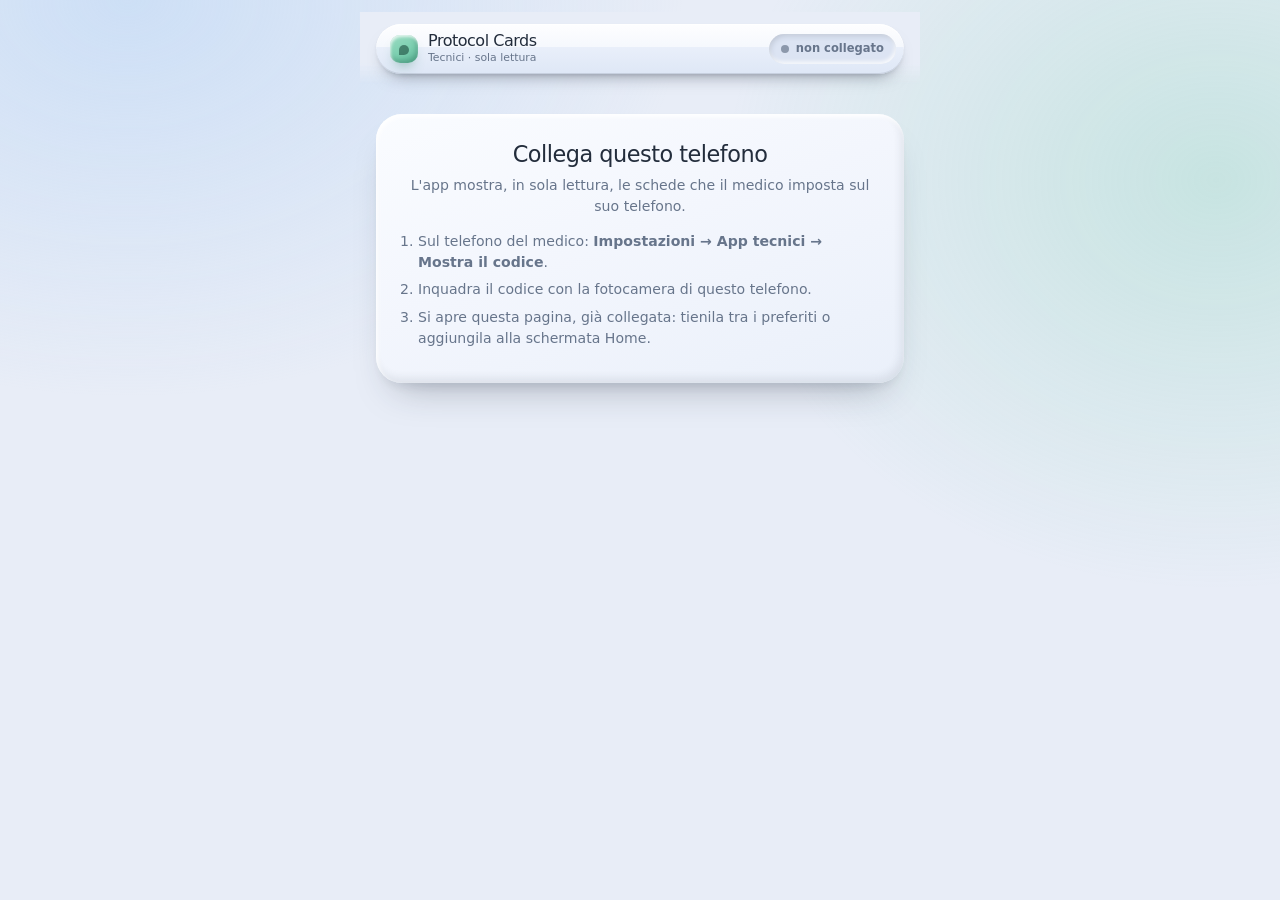
==== tecnico/index.html @ 2e2283e3 "Apprendi su richiesta, sezioni dei distretti e app tecnici di sola lettura Apprendimento - Si impara" ====
<!DOCTYPE html>
<html lang="it">
<head>
<meta charset="UTF-8">
<meta name="viewport" content="width=device-width, initial-scale=1.0, viewport-fit=cover">
<meta name="theme-color" content="#E8EDF7">
<meta name="robots" content="noindex">
<title>Protocol Cards — Tecnici</title>
<style>
/* ═══════════════════════════════════════════════════════════════════
   PROTOCOL CARDS · app tecnici
   Sola lettura. Mostra le schede che il medico ha impostato sul suo
   telefono — fasi, mezzo, peso e nota — e si aggiorna da sola tramite il
   canale cifrato (../desktop/canale.js). Non conserva dati dei pazienti:
   alla riapertura li riceve di nuovo. Sul telefono resta solo
   l'abbinamento.
   ═══════════════════════════════════════════════════════════════════ */
:root{
  --canvas:#E8EDF7; --plate:#F3F6FD; --plate-2:#EAF0FA; --sunk:#DCE4F3;
  --ink:#232D3C; --ink-2:#67758B; --ink-3:#8C98AB;
  --jade:#7CCFB0; --jade-ink:#2A7A62; --jade-s:#E1F4EC;
  --coral:#E8735C; --coral-ink:#B3432E; --coral-s:#FBE6E1;
  --amber:#F0C980; --amber-ink:#8A5A0B; --amber-s:#FCF1DC;
  --viola:#5B3FA0; --viola-s:#EEE8FA;
  --line:rgba(35,45,60,.09);
  --ease:cubic-bezier(.19,.86,.22,1);
  --clay:0 22px 38px -20px rgba(35,45,60,.36),0 8px 16px -10px rgba(35,45,60,.18),inset 2px 3px 4px 0 rgba(255,255,255,.95),inset -3px -5px 9px 0 rgba(35,45,60,.09);
  --well-s:inset 2px 3px 6px -2px rgba(35,45,60,.2),inset -1px -2px 4px 0 rgba(255,255,255,.9);
  --gloss:linear-gradient(180deg,#FEFEFF 0%,#F5F8FD 46%,#E9EFFA 46.01%,#DEE7F6 100%);
  --gloss-down:linear-gradient(180deg,#E1E9F6 0%,#EAF0FA 54%,#F5F8FD 54.01%,#FCFDFF 100%);
  --lip:inset 0 1px 0 0 #fff,inset 0 -1px 0 0 rgba(35,45,60,.12);
  --lift:0 10px 18px -11px rgba(35,45,60,.6),0 2px 4px -2px rgba(35,45,60,.16);
  --f-disp:'Outfit','Segoe UI Variable Display','Segoe UI',system-ui,-apple-system,sans-serif;
  --f-text:'Albert Sans','Segoe UI Variable Text','Segoe UI',system-ui,-apple-system,sans-serif;
  --f-mono:ui-monospace,'Cascadia Mono',Consolas,monospace;
}
*,*::before,*::after{box-sizing:border-box}
body{margin:0;min-height:100vh;background:var(--canvas);color:var(--ink);font-family:var(--f-text);font-size:15px;line-height:1.5;-webkit-font-smoothing:antialiased}
body::before{content:"";position:fixed;inset:0;pointer-events:none;z-index:0;
  background:radial-gradient(70vw 50vw at 10% 0%,rgba(183,212,245,.55),transparent 62%),
             radial-gradient(60vw 50vw at 95% 20%,rgba(124,207,176,.30),transparent 64%)}
button{font:inherit;color:inherit}
h1,h2,h3{font-family:var(--f-disp);font-weight:300;letter-spacing:-.022em;margin:0;line-height:1.12}
p{margin:0}
.shell{position:relative;z-index:1;width:min(560px,100%);margin:0 auto;padding:12px 16px calc(40px + env(safe-area-inset-bottom))}

.top{position:sticky;top:0;z-index:20;margin:0 -16px;padding:12px 16px 10px;background:linear-gradient(var(--canvas) 70%,rgba(232,237,247,0))}
.bar{display:flex;align-items:center;gap:10px;padding:8px 8px 8px 14px;border-radius:99px;background:var(--gloss);box-shadow:var(--lift),var(--lip)}
.mark{width:28px;height:28px;border-radius:10px;flex:0 0 auto;position:relative;background:linear-gradient(155deg,#9BDCC3,var(--jade) 55%,#5FBB9C);
  box-shadow:0 8px 14px -8px rgba(42,122,98,.8),inset 1px 2px 3px rgba(255,255,255,.75),inset -2px -3px 5px rgba(20,80,62,.28)}
.mark::after{content:"";position:absolute;left:50%;top:52%;width:10px;height:10px;transform:translate(-50%,-50%);border-radius:99px 99px 99px 3px;background:rgba(18,63,51,.55)}
.brand{min-width:0}
.brand b{display:block;font-family:var(--f-disp);font-weight:500;font-size:1rem;letter-spacing:-.03em;line-height:1.1;white-space:nowrap}
.brand small{display:block;font-size:.68rem;color:var(--ink-2);white-space:nowrap}
.stato{margin-left:auto;display:flex;align-items:center;gap:7px;padding:6px 12px;border-radius:99px;font-size:.72rem;font-weight:700;
  background:var(--sunk);color:var(--ink-2);box-shadow:var(--well-s);white-space:nowrap}
.stato i{width:8px;height:8px;border-radius:50%;background:var(--ink-3)}
.stato.ok{background:var(--jade-s);color:var(--jade-ink)}.stato.ok i{background:var(--jade);box-shadow:0 0 0 3px rgba(124,207,176,.35)}
.stato.attesa{background:var(--amber-s);color:var(--amber-ink)}.stato.attesa i{background:var(--amber)}
.stato.ko{background:var(--coral-s);color:var(--coral-ink)}.stato.ko i{background:var(--coral)}
.menu{width:34px;height:34px;border:0;border-radius:50%;cursor:pointer;background:transparent;font-size:1.1rem;color:var(--ink-2)}

.giorno{display:flex;align-items:baseline;gap:10px;margin:18px 4px 12px}
.giorno h1{font-size:1.6rem}
.giorno span{font-size:.8rem;color:var(--ink-2)}
.giorno .plan{font-size:.62rem;font-weight:700;letter-spacing:.12em;text-transform:uppercase;padding:2px 8px;border-radius:99px;background:var(--viola-s);color:var(--viola)}
.nota-sola{margin:0 4px 6px;font-size:.76rem;color:var(--ink-3)}

.carte{display:flex;flex-direction:column;gap:12px}
.carta{position:relative;border-radius:24px;padding:16px 16px 14px;background:linear-gradient(160deg,#FAFCFF,var(--plate) 46%,var(--plate-2));box-shadow:var(--clay)}
.carta.fatta{opacity:.55}
.carta.prossima{box-shadow:var(--clay),inset 0 0 0 2px var(--jade)}
.carta.nuova::after{content:"aggiornato";position:absolute;top:14px;right:14px;font-size:.6rem;font-weight:700;letter-spacing:.1em;text-transform:uppercase;
  padding:3px 8px;border-radius:99px;background:var(--amber-s);color:var(--amber-ink);animation:sfuma 6s forwards}
@keyframes sfuma{0%,80%{opacity:1}100%{opacity:0}}
.c-testa{display:flex;align-items:baseline;gap:10px;flex-wrap:wrap}
.c-ora{font-family:var(--f-disp);font-size:1.7rem;font-weight:400;color:var(--jade-ink);letter-spacing:-.02em}
.c-acc{font-family:var(--f-mono);font-size:.72rem;color:var(--ink-3)}
.c-badge{font-size:.6rem;font-weight:700;letter-spacing:.1em;text-transform:uppercase;padding:2px 8px;border-radius:99px}
.c-badge.ps{background:var(--coral-s);color:var(--coral-ink)}
.c-badge.eseguito{background:var(--sunk);color:var(--ink-2)}
.c-esame{font-size:.78rem;font-weight:600;color:var(--ink-2);margin-top:2px}
.c-quesito{font-size:.84rem;color:var(--ink-2);margin-top:2px}
.c-proto{display:flex;align-items:center;flex-wrap:wrap;gap:8px;margin:12px 0 10px}
.c-proto h3{font-size:1.25rem}
.fonte{font-size:.6rem;font-weight:700;letter-spacing:.12em;text-transform:uppercase;padding:2px 8px;border-radius:99px;background:var(--jade-s);color:var(--jade-ink)}
.fonte.personale{background:var(--viola-s);color:var(--viola)}
.fasi{display:flex;flex-direction:column;gap:6px}
.fase{display:grid;grid-template-columns:auto 1fr;gap:2px 10px;align-items:center;padding:8px 10px;border-radius:14px;background:rgba(255,255,255,.65);box-shadow:var(--well-s)}
.fase .rit{font-size:.84rem;font-weight:600}
.fase .zona{grid-column:2;font-size:.74rem;color:var(--ink-2)}
.ftag{display:inline-flex;align-items:center;gap:5px;padding:3px 10px 3px 8px;border-radius:99px;font-size:.74rem;font-weight:700;white-space:nowrap;
  background:var(--bg);color:var(--tx);box-shadow:inset 0 0 0 1px rgba(35,45,60,.06)}
.ftag::before{content:"";width:8px;height:8px;border-radius:50%;background:var(--c)}
.mdc{display:flex;flex-wrap:wrap;align-items:baseline;gap:4px 16px;margin-top:12px;padding:12px 14px;border-radius:16px;background:var(--sunk);box-shadow:var(--well-s)}
.mdc .v b{font-family:var(--f-disp);font-weight:400;font-size:1.45rem}
.mdc .v span{font-size:.74rem;color:var(--ink-2);margin-left:3px}
.mdc small{flex-basis:100%;font-size:.74rem;color:var(--ink-2)}
.mdc .avv{color:var(--coral-ink)}
.nota-med{margin-top:10px;padding:10px 12px;border-radius:14px;background:var(--amber-s);color:#5A3A05;font-size:.84rem;white-space:pre-wrap}
.nota-med b{display:block;font-size:.62rem;letter-spacing:.12em;text-transform:uppercase;color:var(--amber-ink);margin-bottom:2px}

.vuoto,.abbina{margin-top:30px;padding:28px 22px;border-radius:26px;text-align:center;background:linear-gradient(160deg,#FAFCFF,var(--plate) 46%,var(--plate-2));box-shadow:var(--clay)}
.vuoto h2,.abbina h2{font-size:1.4rem;margin-bottom:8px}
.vuoto p,.abbina p{font-size:.88rem;color:var(--ink-2)}
.abbina ol{text-align:left;font-size:.88rem;color:var(--ink-2);margin:14px 0 0;padding-left:20px}
.abbina li{margin-bottom:6px}
.btn{display:inline-flex;align-items:center;justify-content:center;height:42px;padding:0 20px;border:0;border-radius:99px;cursor:pointer;font-weight:600;font-size:.88rem;
  background-image:var(--gloss);box-shadow:var(--lift),var(--lip)}
.btn:active{background-image:var(--gloss-down)}
.btn.danger{color:var(--coral-ink)}
.foglio{position:fixed;inset:0;z-index:50;display:none;align-items:flex-end;background:rgba(35,45,60,.3)}
.foglio.on{display:flex}
.foglio > div{width:100%;max-width:560px;margin:0 auto;padding:22px 20px calc(22px + env(safe-area-inset-bottom));border-radius:26px 26px 0 0;background:var(--plate);box-shadow:var(--clay)}
.foglio h3{font-size:1.2rem;margin-bottom:6px}
.foglio p{font-size:.84rem;color:var(--ink-2);margin-bottom:16px}
.foglio .riga{display:flex;gap:10px}
.foglio .riga .btn{flex:1}
</style>
</head>
<body>
<div class="shell">
  <header class="top">
    <div class="bar">
      <span class="mark" aria-hidden="true"></span>
      <div class="brand"><b>Protocol Cards</b><small>Tecnici · sola lettura</small></div>
      <span class="stato" id="stato"><i></i><span>avvio…</span></span>
      <button class="menu" id="menu" aria-label="Impostazioni" hidden>⋯</button>
    </div>
  </header>
  <main id="vista"></main>
</div>

<div class="foglio" id="foglio" role="dialog" aria-modal="true" aria-labelledby="fTit">
  <div>
    <h3 id="fTit">Questo telefono</h3>
    <p id="fTesto"></p>
    <div class="riga"><button class="btn" id="fChiudi">Chiudi</button><button class="btn danger" id="fScollega">Scollega</button></div>
  </div>
</div>

<script src="../desktop/protocolli.js"></script>
<script src="../desktop/canale.js"></script>
<script>
'use strict';
const $ = id => document.getElementById(id);
const PR = Protocolli;
const esc = s => String(s == null ? '' : s).replace(/[&<>"']/g, c => ({ '&':'&amp;','<':'&lt;','>':'&gt;','"':'&quot;',"'":'&#39;' }[c]));
const it = (n, d = 1) => Number(n).toFixed(d).replace('.', ',');
const K_CANALE = 'protocol-cards.tecnico.canale', K_DEV = 'protocol-cards.tecnico.dev';
const leggi = k => { try { return localStorage.getItem(k); } catch (_) { return null; } };
const scrivi = (k, v) => { try { v === null ? localStorage.removeItem(k) : localStorage.setItem(k, v); } catch (_) {} };

/* identità del telefono: un codice casuale e sistema/browser, per far
   vedere al medico quali telefoni sono aggiornati                      */
let dev = leggi(K_DEV);
if (!dev) { dev = Math.random().toString(36).slice(2, 10); scrivi(K_DEV, dev); }
function nomeDispositivo() {
  const u = navigator.userAgent;
  const so = /iPhone|iPad/.test(u) ? 'iPhone' : /Android/.test(u) ? 'Android' : /Windows/.test(u) ? 'Windows' : /Mac/.test(u) ? 'Mac' : 'telefono';
  const br = /EdgA?\//.test(u) ? 'Edge' : /CriOS|Chrome\//.test(u) ? 'Chrome' : /FxiOS|Firefox\//.test(u) ? 'Firefox' : /Safari\//.test(u) ? 'Safari' : '';
  return [so, br].filter(Boolean).join(' · ') + ' · ' + dev.slice(0, 4);
}

let sess = null, attuale = null, prima = new Map();
/* al collegamento il relay ripete le pubblicazioni delle ultime ore, in
   ordine: in quei primi secondi le differenze non sono novità          */
let quietoFino = 0;

function stato(cls, testo) { const s = $('stato'); s.className = 'stato ' + cls; s.lastChild.textContent = testo; }
const oraDi = ms => new Date(ms).toLocaleTimeString('it-IT', { hour: '2-digit', minute: '2-digit' });

/* ── abbinamento ── */
async function avvia() {
  if (!window.crypto || !crypto.subtle || typeof Canale === 'undefined') {
    stato('ko', 'non supportato');
    return mostra(`<div class="abbina"><h2>Browser non supportato</h2><p>Apri l'app con Chrome o Safari aggiornati.</p></div>`);
  }
  /* il codice porta la chiave nel frammento: si salva e si toglie subito
     dalla barra degli indirizzi e dalla cronologia                     */
  const dalQR = Canale.daFrammento(location.hash);
  if (location.hash) history.replaceState(null, '', location.pathname + location.search);
  if (dalQR) scrivi(K_CANALE, JSON.stringify(dalQR));
  let link = null;
  try { link = JSON.parse(leggi(K_CANALE) || 'null'); } catch (_) {}
  if (!Canale.valido(link)) return nonAbbinato();
  try { sess = await Canale.apri(link); } catch (_) { scrivi(K_CANALE, null); return nonAbbinato(); }
  $('menu').hidden = false;
  stato('attesa', 'collegamento…');
  mostraCarte();
  const raccogli = Canale.raccoglitore('tecnici');
  let salutato = false;
  Canale.ascolta(sess, 'tec', {
    stato: async s => {
      if (s === 'aperto') {
        quietoFino = Date.now() + 4000;
        stato(attuale ? 'ok' : 'attesa', attuale ? 'aggiornato ' + oraDi(attuale.seq) : 'in attesa');
        if (!salutato) { salutato = true;
          try { await Canale.invia(sess, 'tec', { tipo: 'ciao', dev, nome: nomeDispositivo(), seq: attuale ? attuale.seq : 0 }); } catch (_) {} }
      }
      if (s === 'riconnessione') stato('ko', 'senza rete · riprovo');
    },
    messaggio: async m => {
      let r; try { r = raccogli(m); } catch (_) { return; }
      if (!r) return;
      let x; try { x = await Canale.leggiLista(r); } catch (_) { return; }
      if (!x || !Array.isArray(x.cards) || (attuale && x.seq <= attuale.seq)) return;
      prima = new Map(attuale ? attuale.cards.map(c => [c.id, JSON.stringify(c)]) : []);
      const primoArrivo = !attuale;
      attuale = x;
      stato('ok', 'aggiornato ' + oraDi(x.seq));
      mostraCarte(primoArrivo);
      try { await Canale.invia(sess, 'tec', { tipo: 'visto', dev, nome: nomeDispositivo(), seq: x.seq }); } catch (_) {}
    },
  });
}

function nonAbbinato() {
  stato('', 'non collegato');
  $('menu').hidden = true;
  mostra(`<div class="abbina">
    <h2>Collega questo telefono</h2>
    <p>L'app mostra, in sola lettura, le schede che il medico imposta sul suo telefono.</p>
    <ol>
      <li>Sul telefono del medico: <b>Impostazioni → App tecnici → Mostra il codice</b>.</li>
      <li>Inquadra il codice con la fotocamera di questo telefono.</li>
      <li>Si apre questa pagina, già collegata: tienila tra i preferiti o aggiungila alla schermata Home.</li>
    </ol>
  </div>`);
}

/* ── schede ── */
const oggiIso = () => { const d = new Date(); return `${d.getFullYear()}-${String(d.getMonth() + 1).padStart(2, '0')}-${String(d.getDate()).padStart(2, '0')}`; };
const adesso = () => { const d = new Date(); return String(d.getHours()).padStart(2, '0') + ':' + String(d.getMinutes()).padStart(2, '0'); };
/* tag della fase: colori dal modulo condiviso; per le fasi che non ci sono
   (il ritardo 5' dell'encefalo) si usa il colore mandato dal medico   */
function tag(f) {
  const F = PR.FASI[f.fase], c = (F && F.c) || f.c || '#8A94A6';
  const bg = (F && F.bg) || `color-mix(in srgb, ${c} 14%, white)`, tx = (F && F.tx) || c;
  return `<span class="ftag" style="--c:${c};--bg:${bg};--tx:${tx}">${esc(f.l || (F && F.l) || f.fase)}</span>`;
}
const ritardo = f => f.fase === 'basale' ? 'senza contrasto' : f.delay === 'B-T' ? 'bolus tracking' : f.delay ? `+${f.delay} s` : 'ritardo non indicato';
const zone = f => (f.zone || []).map(z => { const l = PR.ZONE_L[z];
  return l && l.replace(/[^a-z0-9]/gi, '').toLowerCase() !== z.replace(/[^a-z0-9]/gi, '').toLowerCase() ? `${l} (${z})` : z; }).join(' + ');

function mostra(html) { $('vista').innerHTML = html; }

function mostraCarte(primoArrivo) {
  if (!attuale) return mostra(`<div class="vuoto"><h2>In attesa del medico</h2>
    <p>Qui compariranno le schede man mano che il medico le imposta.</p></div>`);
  if (!attuale.cards.length) return mostra(`<div class="vuoto"><h2>Nessuna scheda impostata</h2>
    <p>Il medico non ha ancora impostato schede. Compariranno qui da sole.</p></div>`);
  /* un giorno per blocco: oggi, poi il planning dei giorni a venire */
  const giorni = [...new Set(attuale.cards.map(c => c.data))].filter(d => d >= oggiIso()).sort();
  mostra(`<p class="nota-sola">Schede impostate dal medico · sola lettura</p>` + giorni.map(d => {
    const cards = attuale.cards.filter(c => c.data === d);
    const oggi = d === oggiIso();
    const titolo = oggi ? 'Oggi' : new Date(d + 'T12:00').toLocaleDateString('it-IT', { weekday: 'long', day: 'numeric', month: 'long' });
    const ora = adesso();
    const prossima = oggi ? cards.findIndex(c => !c.fatto && (c.ora || '') >= ora) : -2;
    return `<div class="giorno"><h1>${esc(titolo.charAt(0).toUpperCase() + titolo.slice(1))}</h1>
        ${oggi ? '' : '<span class="plan">planning</span>'}<span>${cards.length} ${cards.length === 1 ? 'scheda' : 'schede'}</span></div>
      <div class="carte">${cards.map((c, i) => carta(c, i === prossima, primoArrivo)).join('')}</div>`;
  }).join('') || `<div class="vuoto"><h2>Nessuna scheda per oggi</h2><p>Le schede dei giorni passati non vengono mostrate.</p></div>`);
}

function carta(c, prossima, primoArrivo) {
  const nuova = !primoArrivo && Date.now() > quietoFino && prima.size && prima.get(c.id) !== JSON.stringify(c);
  const mdc = c.fasi.some(f => f.fase !== 'basale');
  const vol = mdc && c.peso > 0 && c.agente ? c.giKg * c.peso / c.agente.c : 0;
  const flusso = mdc && c.agente ? c.idr / c.agente.c : 0;
  const cls = ['carta', prossima ? 'prossima' : '', c.fatto ? 'fatta' : '', nuova ? 'nuova' : ''].filter(Boolean).join(' ');
  return `<article class="${cls}">
    <div class="c-testa"><span class="c-ora">${esc(c.ora || '—')}</span><span class="c-acc">${esc(c.id)}</span>
      ${c.modo === 'emergenza' ? '<span class="c-badge ps">pronto soccorso</span>' : ''}
      ${c.fatto ? '<span class="c-badge eseguito">eseguito</span>' : ''}</div>
    <div class="c-esame">${esc(c.esame)}</div>
    ${c.quesito ? `<div class="c-quesito">${esc(c.quesito)}</div>` : ''}
    <div class="c-proto"><h3>${esc(c.proto)}</h3><span class="fonte ${c.personale ? 'personale' : ''}">${c.personale ? 'personale' : 'ufficiale'}</span></div>
    <div class="fasi">${c.fasi.map(f => `<div class="fase">${tag(f)}<span class="rit">${esc(ritardo(f))}</span><span class="zona">${esc(zone(f))}</span></div>`).join('')}</div>
    ${mdc ? `<div class="mdc">
        ${vol ? `<span class="v"><b>${Math.round(vol)}</b><span>ml</span></span>` : ''}<span class="v"><b>${it(flusso)}</b><span>ml/s</span></span>
        <small>${esc(c.agente.l)} · ${c.peso ? `${esc(c.peso)} kg · ` : ''}${it(c.giKg, 2)} gI/kg · IDR ${it(c.idr)} gI/s</small>
        ${vol > 150 ? '<small class="avv">Volume elevato: verifica con il medico.</small>' : ''}
        ${flusso > 5 ? '<small class="avv">Flusso alto: serve un accesso venoso adeguato (≥18G).</small>' : ''}
      </div>` : ''}
    ${c.nota ? `<div class="nota-med"><b>Nota del medico</b>${esc(c.nota)}</div>` : ''}
  </article>`;
}

/* la scheda «prossima» segue l'orologio */
setInterval(() => { if (attuale) mostraCarte(true); }, 60000);

/* ── impostazioni ── */
$('menu').onclick = () => {
  $('fTesto').textContent = `Collegato al telefono del medico come «${nomeDispositivo()}». Scollegando, questo telefono smette di ricevere le schede finché non inquadri di nuovo il codice.`;
  $('foglio').classList.add('on');
};
$('fChiudi').onclick = () => $('foglio').classList.remove('on');
$('foglio').addEventListener('click', e => { if (e.target === $('foglio')) $('foglio').classList.remove('on'); });
$('fScollega').onclick = () => { scrivi(K_CANALE, null); location.reload(); };

avvia();
</script>
</body>
</html>
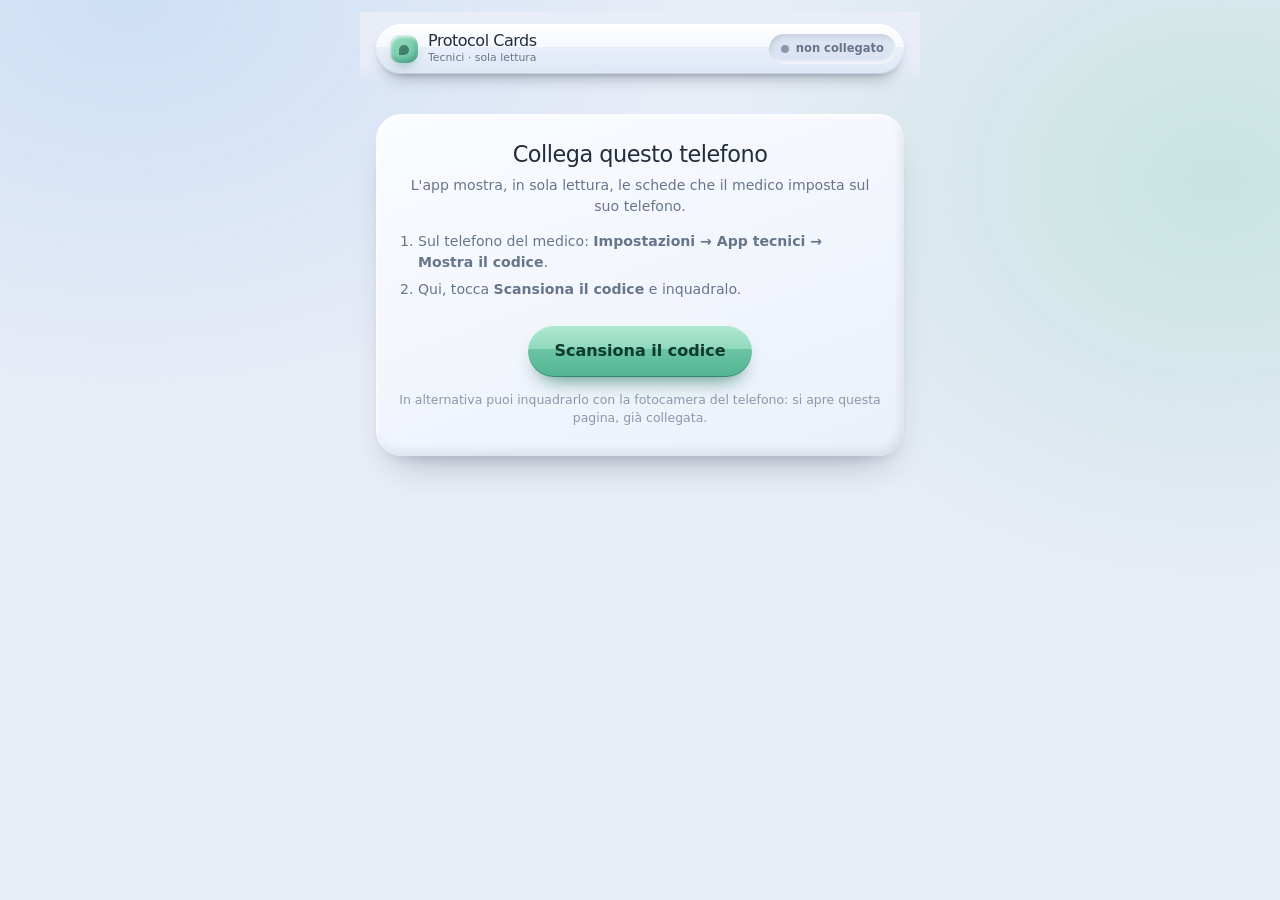
==== commit 239ddb1b: "App tecnici: scansione del codice dentro l'app «Scansiona il codice» apre la fotocamera nell'app dei" ====
--- a/tecnico/index.html
+++ b/tecnico/index.html
@@ -109,6 +109,22 @@
   background-image:var(--gloss);box-shadow:var(--lift),var(--lip)}
 .btn:active{background-image:var(--gloss-down)}
 .btn.danger{color:var(--coral-ink)}
+.btn.solid{background-image:linear-gradient(180deg,#B2E7D2 0%,#90D9BD 46%,#6BC5A5 46.01%,#52B492 100%);color:#0E3A2E;
+  box-shadow:0 12px 20px -11px rgba(42,122,98,.9),inset 0 1px 0 0 rgba(255,255,255,.8),inset 0 -1px 0 0 rgba(16,72,56,.4)}
+.btn.grande{height:52px;padding:0 26px;font-size:1rem;margin-top:18px}
+.abbina .alt{margin-top:14px;font-size:.78rem;color:var(--ink-3)}
+.scan{position:fixed;inset:0;z-index:60;display:none;flex-direction:column;background:#0D1520}
+.scan.on{display:flex}
+.scan video{position:absolute;inset:0;width:100%;height:100%;object-fit:cover}
+.scan .mirino{position:absolute;left:50%;top:44%;width:min(68vw,300px);aspect-ratio:1;transform:translate(-50%,-50%);border-radius:26px;
+  box-shadow:0 0 0 100vmax rgba(13,21,32,.55);outline:3px solid rgba(124,207,176,.95);outline-offset:-3px}
+.scan .mirino::after{content:"";position:absolute;left:10%;right:10%;top:50%;height:2px;background:rgba(124,207,176,.8);
+  box-shadow:0 0 12px rgba(124,207,176,.9);animation:linea 2.2s ease-in-out infinite}
+@keyframes linea{0%,100%{transform:translateY(-110px)}50%{transform:translateY(110px)}}
+.scan .giu{position:relative;margin-top:auto;padding:20px 20px calc(24px + env(safe-area-inset-bottom));text-align:center;color:#fff;
+  background:linear-gradient(transparent,rgba(13,21,32,.85) 40%)}
+.scan .giu p{font-size:.92rem;line-height:1.45;margin:0 auto 14px;max-width:34ch}
+.scan .btn{color:var(--ink)}
 .foglio{position:fixed;inset:0;z-index:50;display:none;align-items:flex-end;background:rgba(35,45,60,.3)}
 .foglio.on{display:flex}
 .foglio > div{width:100%;max-width:560px;margin:0 auto;padding:22px 20px calc(22px + env(safe-area-inset-bottom));border-radius:26px 26px 0 0;background:var(--plate);box-shadow:var(--clay)}
@@ -131,11 +147,17 @@
   <main id="vista"></main>
 </div>
 
+<div class="scan" id="scan" role="dialog" aria-modal="true" aria-label="Scansione del codice">
+  <video id="scanVideo" playsinline muted></video>
+  <div class="mirino" aria-hidden="true"></div>
+  <div class="giu"><p id="scanMsg"></p><button class="btn" id="scanChiudi">Annulla</button></div>
+</div>
+
 <div class="foglio" id="foglio" role="dialog" aria-modal="true" aria-labelledby="fTit">
   <div>
     <h3 id="fTit">Questo telefono</h3>
     <p id="fTesto"></p>
-    <div class="riga"><button class="btn" id="fChiudi">Chiudi</button><button class="btn danger" id="fScollega">Scollega</button></div>
+    <div class="riga"><button class="btn" id="fChiudi">Chiudi</button><button class="btn" id="fScansiona">Nuovo codice</button><button class="btn danger" id="fScollega">Scollega</button></div>
   </div>
 </div>
 
@@ -223,10 +245,12 @@
     <p>L'app mostra, in sola lettura, le schede che il medico imposta sul suo telefono.</p>
     <ol>
       <li>Sul telefono del medico: <b>Impostazioni → App tecnici → Mostra il codice</b>.</li>
-      <li>Inquadra il codice con la fotocamera di questo telefono.</li>
-      <li>Si apre questa pagina, già collegata: tienila tra i preferiti o aggiungila alla schermata Home.</li>
+      <li>Qui, tocca <b>Scansiona il codice</b> e inquadralo.</li>
     </ol>
+    <button class="btn solid grande" id="scanApri">Scansiona il codice</button>
+    <p class="alt">In alternativa puoi inquadrarlo con la fotocamera del telefono: si apre questa pagina, già collegata.</p>
   </div>`);
+  $('scanApri').onclick = apriScanner;
 }
 
 /* ── schede ── */
@@ -293,12 +317,112 @@
 
 /* ── impostazioni ── */
 $('menu').onclick = () => {
-  $('fTesto').textContent = `Collegato al telefono del medico come «${nomeDispositivo()}». Scollegando, questo telefono smette di ricevere le schede finché non inquadri di nuovo il codice.`;
+  $('fTesto').textContent = `Collegato al telefono del medico come «${nomeDispositivo()}». «Nuovo codice» scansiona il codice di un nuovo abbinamento; scollegando, questo telefono smette di ricevere le schede.`;
   $('foglio').classList.add('on');
 };
 $('fChiudi').onclick = () => $('foglio').classList.remove('on');
 $('foglio').addEventListener('click', e => { if (e.target === $('foglio')) $('foglio').classList.remove('on'); });
 $('fScollega').onclick = () => { scrivi(K_CANALE, null); location.reload(); };
+$('fScansiona').onclick = () => { $('foglio').classList.remove('on'); apriScanner(); };
+
+/* ── scansione del codice, dentro l'app ──
+   Il tecnico inquadra il codice dal telefono del medico senza uscire
+   dall'app: aggiunta alla schermata Home, la fotocamera di sistema
+   aprirebbe il link in una scheda del browser, e l'abbinamento finirebbe
+   lì. Si usa il lettore del browser (BarcodeDetector, Chrome per Android);
+   dove manca (Safari su iPhone) si carica jsQR, incorporato nel progetto. */
+let scan = null;                                  // { stream, timer, fermo }
+
+/* il codice dei tecnici ha la forma …/tecnico/#t=…&k=…; quello che abbina
+   il PC al telefono del medico ha la stessa chiave ma un altro indirizzo */
+function leggiCodice(testo) {
+  let u; try { u = new URL(String(testo).trim()); } catch (_) { return { errore: 'Questo codice non è di Protocol Cards.' }; }
+  const a = Canale.daFrammento(u.hash);
+  if (!a) return { errore: 'Questo codice non è di Protocol Cards.' };
+  if (!/\/tecnico\/?$/.test(u.pathname)) return { errore: 'Questo è il codice che collega il telefono del medico al PC. Serve quello dell’app tecnici: sul telefono del medico, Impostazioni → App tecnici → Mostra il codice.' };
+  return { a };
+}
+
+function caricaJsQR() {
+  if (window.jsQR) return Promise.resolve(window.jsQR);
+  return new Promise((ok, ko) => {
+    const s = document.createElement('script');
+    s.src = '../desktop/vendor/jsQR.js';
+    s.onload = () => window.jsQR ? ok(window.jsQR) : ko(new Error('lettore non disponibile'));
+    s.onerror = () => ko(new Error('lettore non disponibile: serve la rete al primo uso'));
+    document.head.appendChild(s);
+  });
+}
+async function lettoreQR() {
+  if ('BarcodeDetector' in window) {
+    try {
+      const formati = await BarcodeDetector.getSupportedFormats();
+      if (formati.includes('qr_code')) {
+        const d = new BarcodeDetector({ formats: ['qr_code'] });
+        return async video => { const r = await d.detect(video); return r[0] ? r[0].rawValue : null; };
+      }
+    } catch (_) {}
+  }
+  const jsQR = await caricaJsQR();
+  const c = document.createElement('canvas'), g = c.getContext('2d', { willReadFrequently: true });
+  return async video => {
+    const w = video.videoWidth, h = video.videoHeight; if (!w || !h) return null;
+    const k = Math.min(1, 640 / Math.max(w, h));             // basta una risoluzione modesta
+    c.width = Math.round(w * k); c.height = Math.round(h * k);
+    g.drawImage(video, 0, 0, c.width, c.height);
+    const r = jsQR(g.getImageData(0, 0, c.width, c.height).data, c.width, c.height, { inversionAttempts: 'dontInvert' });
+    return r ? r.data : null;
+  };
+}
+
+async function apriScanner() {
+  $('scan').classList.add('on');
+  const msg = t => { $('scanMsg').textContent = t; };
+  msg('Avvio della fotocamera…');
+  if (!window.isSecureContext || !navigator.mediaDevices || !navigator.mediaDevices.getUserMedia)
+    return msg('La fotocamera non è disponibile da questa pagina. Inquadra il codice con la fotocamera del telefono.');
+  let stream;
+  try {
+    stream = await navigator.mediaDevices.getUserMedia({ video: { facingMode: { ideal: 'environment' } }, audio: false });
+  } catch (e) {
+    return msg(e && e.name === 'NotAllowedError'
+      ? 'Permesso della fotocamera negato. Consentilo nelle impostazioni del browser, oppure inquadra il codice con la fotocamera del telefono.'
+      : 'Nessuna fotocamera disponibile.');
+  }
+  const video = $('scanVideo');
+  video.srcObject = stream;
+  try { await video.play(); } catch (_) {}
+  scan = { stream, timer: null, fermo: false };
+  let leggi;
+  try { leggi = await lettoreQR(); } catch (e) { msg(e.message); return; }
+  msg('Inquadra il codice sul telefono del medico');
+  const giro = async () => {
+    if (!scan || scan.fermo) return;
+    let testo = null;
+    try { testo = await leggi(video); } catch (_) {}
+    if (testo) {
+      const r = leggiCodice(testo);
+      if (r.a) {
+        scan.fermo = true;
+        if (navigator.vibrate) navigator.vibrate(60);
+        msg('Codice letto: collegamento…');
+        scrivi(K_CANALE, JSON.stringify(r.a));
+        setTimeout(() => { chiudiScanner(); location.reload(); }, 350);
+        return;
+      }
+      msg(r.errore);
+    }
+    scan.timer = setTimeout(giro, 160);
+  };
+  giro();
+}
+function chiudiScanner() {
+  if (scan) { scan.fermo = true; clearTimeout(scan.timer); scan.stream.getTracks().forEach(t => t.stop()); scan = null; }
+  $('scanVideo').srcObject = null;
+  $('scan').classList.remove('on');
+}
+$('scanChiudi').onclick = chiudiScanner;
+document.addEventListener('visibilitychange', () => { if (document.hidden && scan) chiudiScanner(); });
 
 avvia();
 </script>
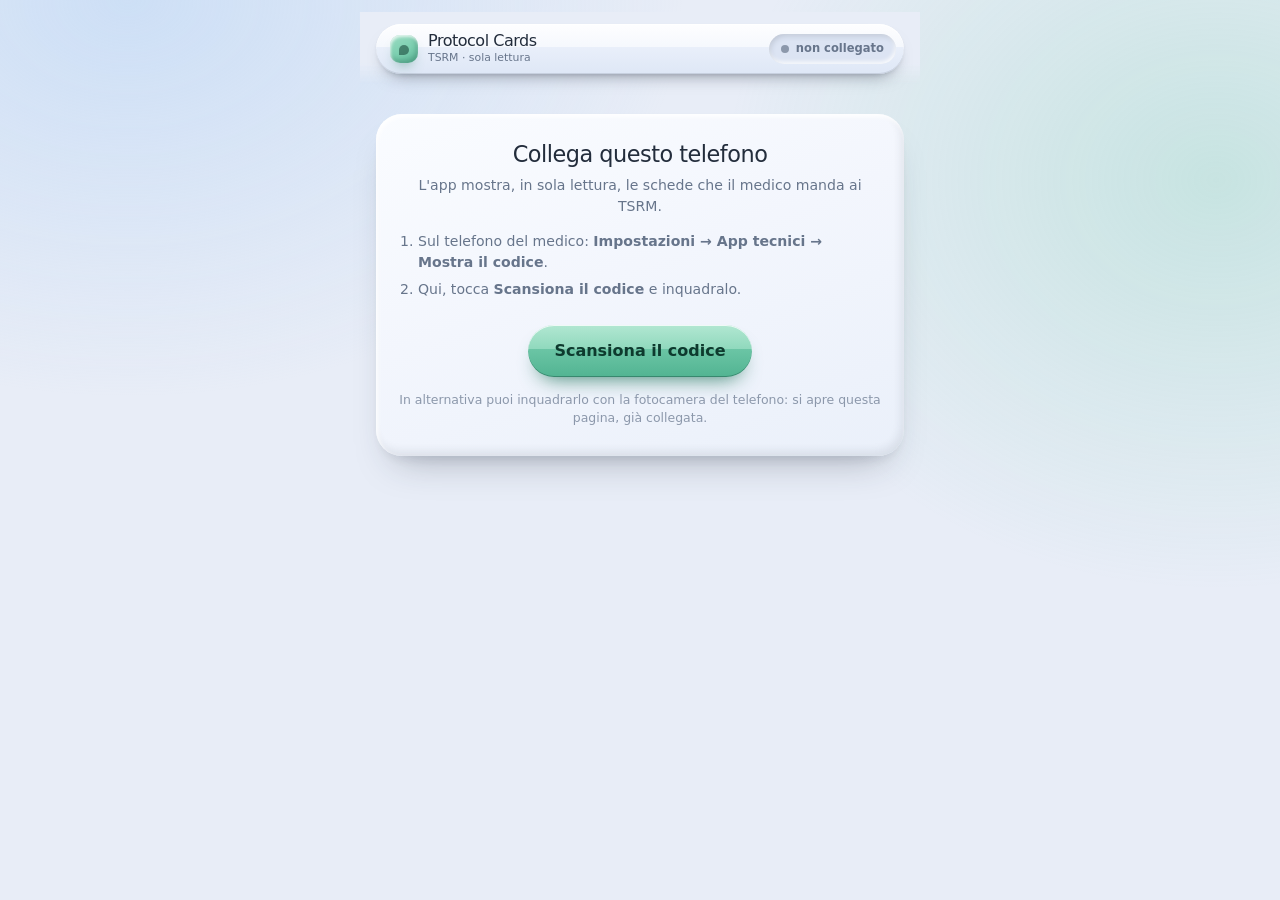
==== commit d6d3ee20: "Manda a TSRM: invio esplicito ai tecnici, anche dal PC - Telefono: «Imposta» non manda più nulla ai " ====
--- a/tecnico/index.html
+++ b/tecnico/index.html
@@ -8,10 +8,10 @@
 <title>Protocol Cards — Tecnici</title>
 <style>
 /* ═══════════════════════════════════════════════════════════════════
-   PROTOCOL CARDS · app tecnici
-   Sola lettura. Mostra le schede che il medico ha impostato sul suo
-   telefono — fasi, mezzo, peso e nota — e si aggiorna da sola tramite il
-   canale cifrato (../desktop/canale.js). Non conserva dati dei pazienti:
+   PROTOCOL CARDS · app tecnici (TSRM)
+   Sola lettura. Mostra le schede che il medico ha mandato ai TSRM, dal
+   suo telefono o dal PC — fasi, mezzo, peso e nota — e si aggiorna da
+   sola tramite il canale cifrato (../desktop/canale.js). Non conserva dati dei pazienti:
    alla riapertura li riceve di nuovo. Sul telefono resta solo
    l'abbinamento.
    ═══════════════════════════════════════════════════════════════════ */
@@ -139,7 +139,7 @@
   <header class="top">
     <div class="bar">
       <span class="mark" aria-hidden="true"></span>
-      <div class="brand"><b>Protocol Cards</b><small>Tecnici · sola lettura</small></div>
+      <div class="brand"><b>Protocol Cards</b><small>TSRM · sola lettura</small></div>
       <span class="stato" id="stato"><i></i><span>avvio…</span></span>
       <button class="menu" id="menu" aria-label="Impostazioni" hidden>⋯</button>
     </div>
@@ -184,7 +184,38 @@
   return [so, br].filter(Boolean).join(' · ') + ' · ' + dev.slice(0, 4);
 }
 
+/* Due fonti sullo stesso canale:
+   · telefono del medico ('med'): ogni volta l'elenco completo delle
+     schede inviate, che sostituisce il precedente;
+   · PC ('pc'): solo le schede inviate o ritirate in quel momento, che si
+     sommano, così un PC riaperto non cancella ciò che aveva già inviato.
+   Una scheda presente in tutte e due vale nella versione inviata per
+   ultima (t = momento dell'invio).                                    */
 let sess = null, attuale = null, prima = new Map();
+let dalTel = null;                                 // ultima istantanea del telefono { seq, cards }
+const dalPC = new Map();                           // id → scheda inviata dal PC
+const ritiratiPC = new Map();                      // id → momento del ritiro
+let ultimoArrivo = 0;
+function unisci() {
+  const per = new Map();
+  const metti = c => { const x = per.get(c.id); if (!x || (c.t || 0) >= (x.t || 0)) per.set(c.id, c); };
+  (dalTel ? dalTel.cards : []).forEach(metti);
+  dalPC.forEach(metti);
+  const cards = [...per.values()].sort((a, b) => ((a.data || '') + a.ora).localeCompare((b.data || '') + b.ora));
+  return { seq: ultimoArrivo, cards };
+}
+function ricevi(x) {
+  if (x.fonte === 'pc') {
+    (x.ritirati || []).forEach(r => { const c = dalPC.get(r.id);
+      if (!c || (c.t || 0) <= r.t) { dalPC.delete(r.id); ritiratiPC.set(r.id, r.t); } });
+    (x.cards || []).forEach(c => { const g = dalPC.get(c.id), rit = ritiratiPC.get(c.id) || 0;
+      if ((c.t || 0) > rit && (!g || (c.t || 0) >= (g.t || 0))) dalPC.set(c.id, c); });
+    return true;
+  }
+  if (dalTel && x.seq <= dalTel.seq) return false;
+  dalTel = { seq: x.seq, cards: x.cards || [] };
+  return true;
+}
 /* al collegamento il relay ripete le pubblicazioni delle ultime ore, in
    ordine: in quei primi secondi le differenze non sono novità          */
 let quietoFino = 0;
@@ -218,7 +249,7 @@
         quietoFino = Date.now() + 4000;
         stato(attuale ? 'ok' : 'attesa', attuale ? 'aggiornato ' + oraDi(attuale.seq) : 'in attesa');
         if (!salutato) { salutato = true;
-          try { await Canale.invia(sess, 'tec', { tipo: 'ciao', dev, nome: nomeDispositivo(), seq: attuale ? attuale.seq : 0 }); } catch (_) {} }
+          try { await Canale.invia(sess, 'tec', { tipo: 'ciao', dev, nome: nomeDispositivo(), seq: dalTel ? dalTel.seq : 0 }); } catch (_) {} }
       }
       if (s === 'riconnessione') stato('ko', 'senza rete · riprovo');
     },
@@ -226,13 +257,15 @@
       let r; try { r = raccogli(m); } catch (_) { return; }
       if (!r) return;
       let x; try { x = await Canale.leggiLista(r); } catch (_) { return; }
-      if (!x || !Array.isArray(x.cards) || (attuale && x.seq <= attuale.seq)) return;
+      if (!x || !Array.isArray(x.cards) || !ricevi(x)) return;
       prima = new Map(attuale ? attuale.cards.map(c => [c.id, JSON.stringify(c)]) : []);
       const primoArrivo = !attuale;
-      attuale = x;
-      stato('ok', 'aggiornato ' + oraDi(x.seq));
+      ultimoArrivo = Math.max(ultimoArrivo, x.seq || 0);
+      attuale = unisci();
+      stato('ok', 'aggiornato ' + oraDi(ultimoArrivo));
       mostraCarte(primoArrivo);
-      try { await Canale.invia(sess, 'tec', { tipo: 'visto', dev, nome: nomeDispositivo(), seq: x.seq }); } catch (_) {}
+      /* la ricevuta serve al telefono del medico: dice quale sua versione si ha */
+      if (x.fonte !== 'pc') try { await Canale.invia(sess, 'tec', { tipo: 'visto', dev, nome: nomeDispositivo(), seq: x.seq }); } catch (_) {}
     },
   });
 }
@@ -242,7 +275,7 @@
   $('menu').hidden = true;
   mostra(`<div class="abbina">
     <h2>Collega questo telefono</h2>
-    <p>L'app mostra, in sola lettura, le schede che il medico imposta sul suo telefono.</p>
+    <p>L'app mostra, in sola lettura, le schede che il medico manda ai TSRM.</p>
     <ol>
       <li>Sul telefono del medico: <b>Impostazioni → App tecnici → Mostra il codice</b>.</li>
       <li>Qui, tocca <b>Scansiona il codice</b> e inquadralo.</li>
@@ -271,12 +304,12 @@
 
 function mostraCarte(primoArrivo) {
   if (!attuale) return mostra(`<div class="vuoto"><h2>In attesa del medico</h2>
-    <p>Qui compariranno le schede man mano che il medico le imposta.</p></div>`);
-  if (!attuale.cards.length) return mostra(`<div class="vuoto"><h2>Nessuna scheda impostata</h2>
-    <p>Il medico non ha ancora impostato schede. Compariranno qui da sole.</p></div>`);
+    <p>Qui compariranno le schede man mano che il medico le manda ai TSRM.</p></div>`);
+  if (!attuale.cards.length) return mostra(`<div class="vuoto"><h2>Nessuna scheda</h2>
+    <p>Il medico non ha ancora mandato schede ai TSRM. Compariranno qui da sole.</p></div>`);
   /* un giorno per blocco: oggi, poi il planning dei giorni a venire */
   const giorni = [...new Set(attuale.cards.map(c => c.data))].filter(d => d >= oggiIso()).sort();
-  mostra(`<p class="nota-sola">Schede impostate dal medico · sola lettura</p>` + giorni.map(d => {
+  mostra(`<p class="nota-sola">Schede mandate dal medico · sola lettura</p>` + giorni.map(d => {
     const cards = attuale.cards.filter(c => c.data === d);
     const oggi = d === oggiIso();
     const titolo = oggi ? 'Oggi' : new Date(d + 'T12:00').toLocaleDateString('it-IT', { weekday: 'long', day: 'numeric', month: 'long' });
@@ -293,6 +326,7 @@
   const mdc = c.fasi.some(f => f.fase !== 'basale');
   const vol = mdc && c.peso > 0 && c.agente ? c.giKg * c.peso / c.agente.c : 0;
   const flusso = mdc && c.agente ? c.idr / c.agente.c : 0;
+  const dose = `${it(c.giKg, 2)} gI/kg · IDR ${it(c.idr)} gI/s`;
   const cls = ['carta', prossima ? 'prossima' : '', c.fatto ? 'fatta' : '', nuova ? 'nuova' : ''].filter(Boolean).join(' ');
   return `<article class="${cls}">
     <div class="c-testa"><span class="c-ora">${esc(c.ora || '—')}</span><span class="c-acc">${esc(c.id)}</span>
@@ -302,12 +336,13 @@
     ${c.quesito ? `<div class="c-quesito">${esc(c.quesito)}</div>` : ''}
     <div class="c-proto"><h3>${esc(c.proto)}</h3><span class="fonte ${c.personale ? 'personale' : ''}">${c.personale ? 'personale' : 'ufficiale'}</span></div>
     <div class="fasi">${c.fasi.map(f => `<div class="fase">${tag(f)}<span class="rit">${esc(ritardo(f))}</span><span class="zona">${esc(zone(f))}</span></div>`).join('')}</div>
-    ${mdc ? `<div class="mdc">
+    ${mdc ? c.agente ? `<div class="mdc">
         ${vol ? `<span class="v"><b>${Math.round(vol)}</b><span>ml</span></span>` : ''}<span class="v"><b>${it(flusso)}</b><span>ml/s</span></span>
-        <small>${esc(c.agente.l)} · ${c.peso ? `${esc(c.peso)} kg · ` : ''}${it(c.giKg, 2)} gI/kg · IDR ${it(c.idr)} gI/s</small>
+        <small>${esc(c.agente.l)} · ${c.peso ? `${esc(c.peso)} kg · ` : ''}${dose}</small>
         ${vol > 150 ? '<small class="avv">Volume elevato: verifica con il medico.</small>' : ''}
         ${flusso > 5 ? '<small class="avv">Flusso alto: serve un accesso venoso adeguato (≥18G).</small>' : ''}
-      </div>` : ''}
+      </div>` : `<div class="mdc"><span class="v"><b>${it(c.giKg, 2)}</b><span>gI/kg</span></span><span class="v"><b>${it(c.idr)}</b><span>gI/s</span></span>
+        <small>Dal PC: peso e mezzo si definiscono in sala, volume e flusso di conseguenza.</small></div>` : ''}
     ${c.nota ? `<div class="nota-med"><b>Nota del medico</b>${esc(c.nota)}</div>` : ''}
   </article>`;
 }
